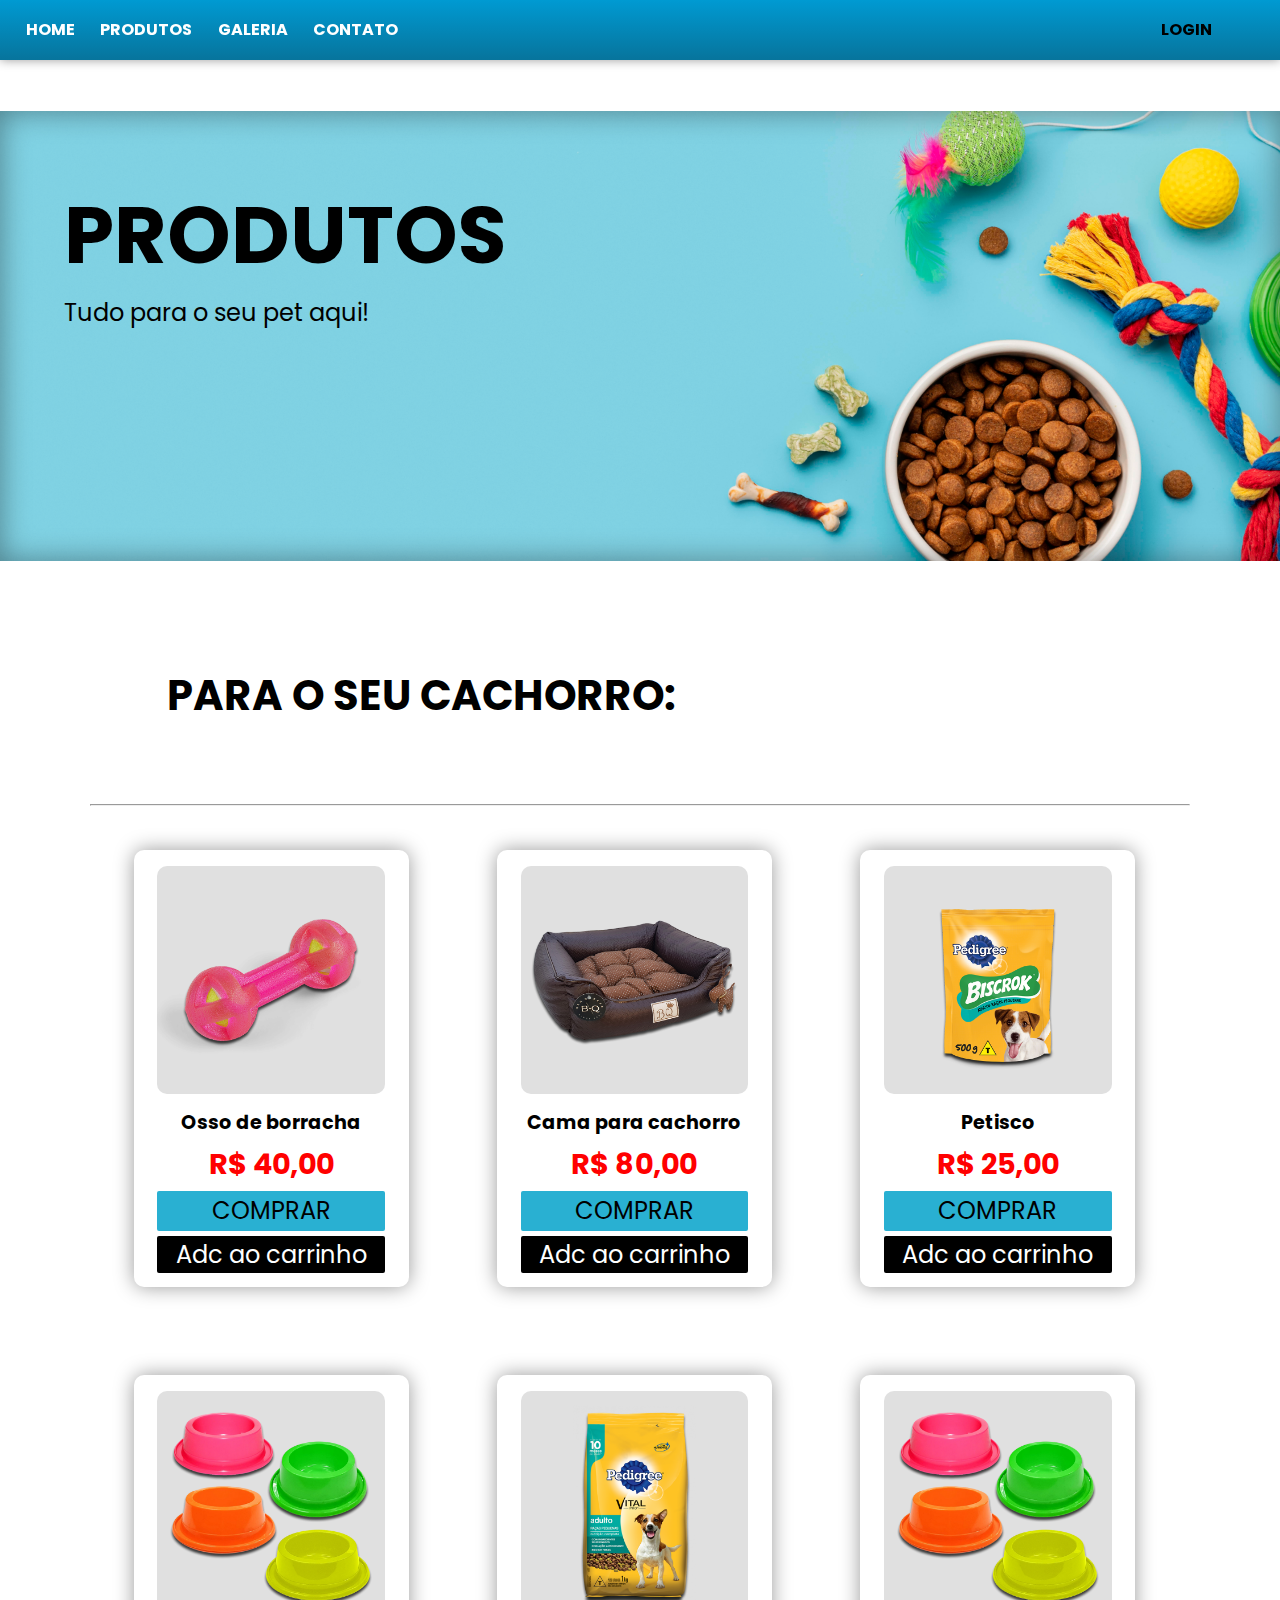
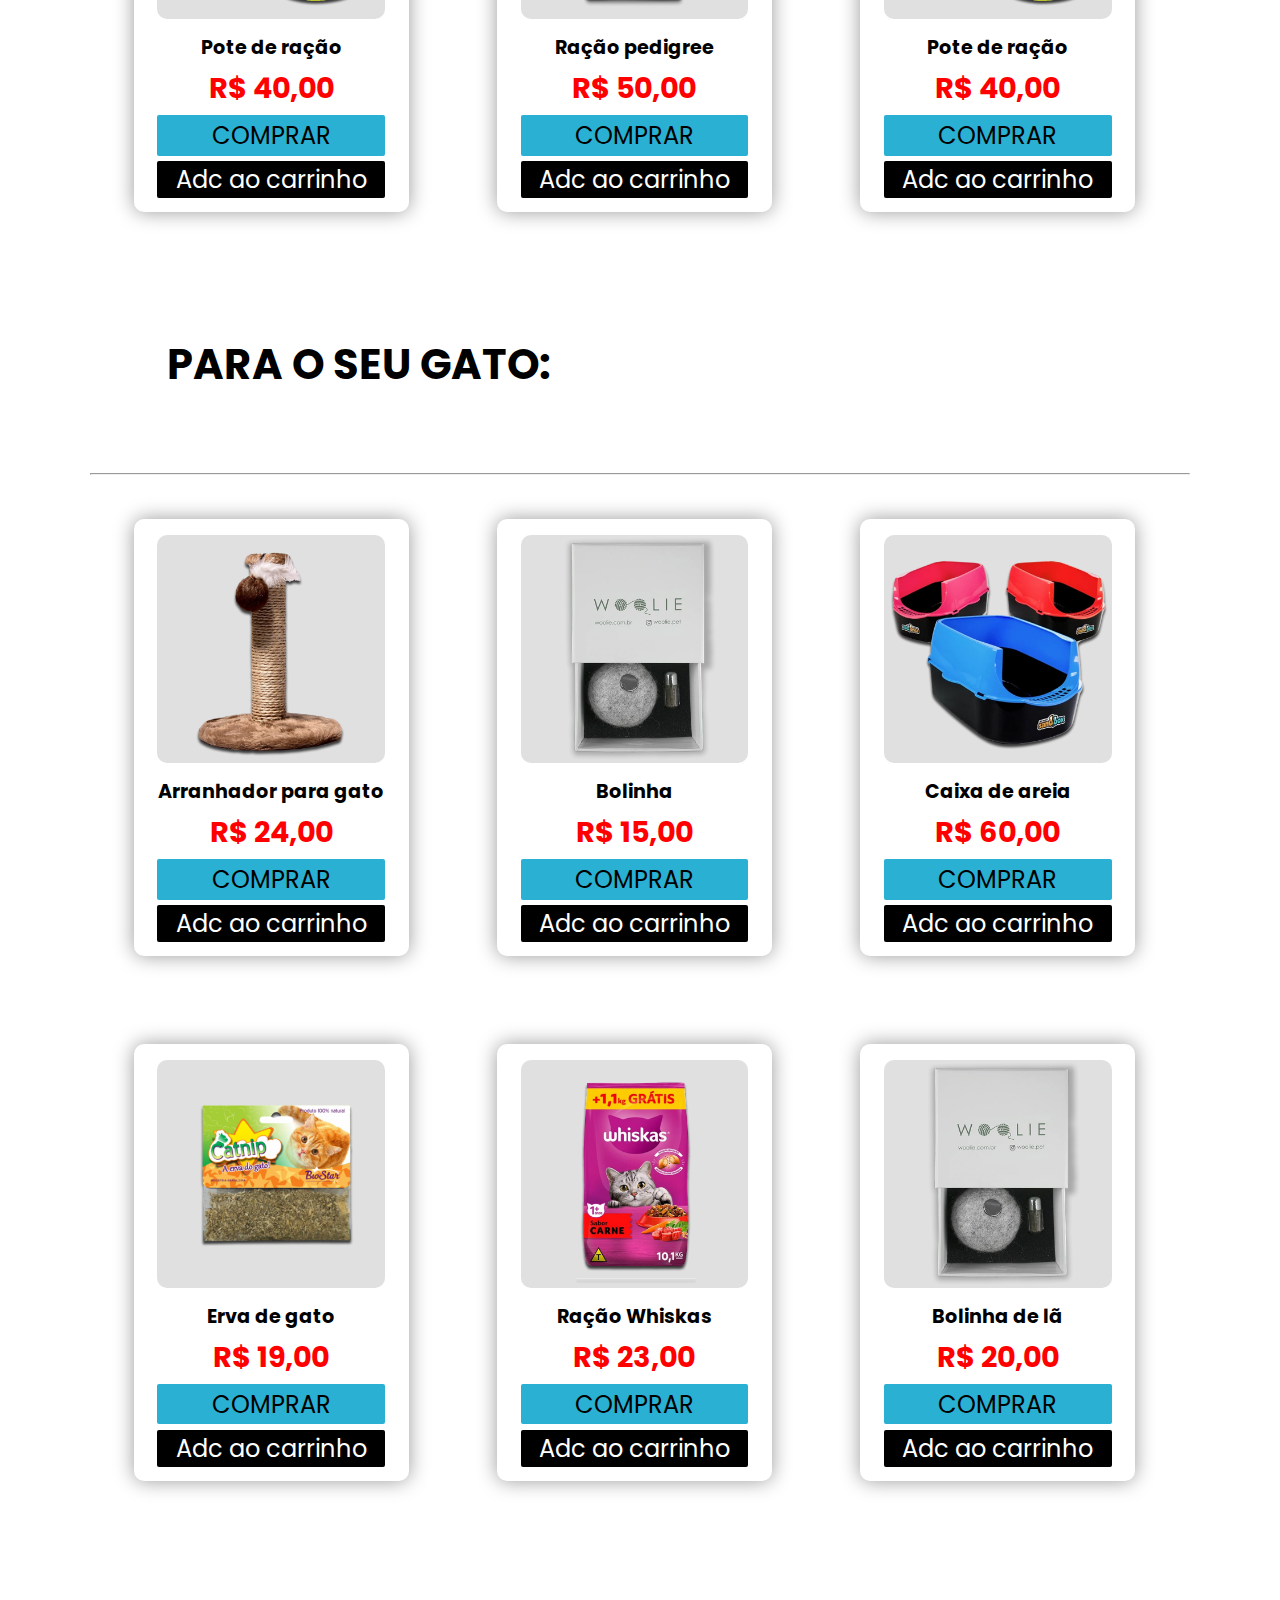
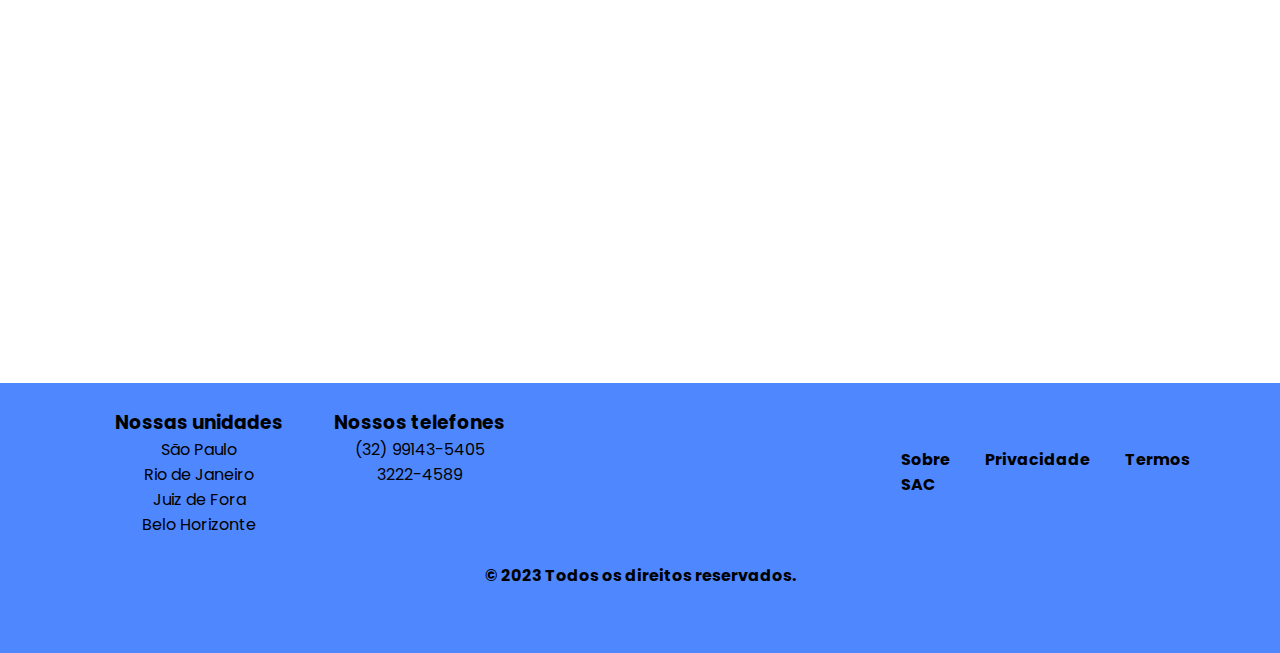
==== produtos.html @ 7c0eff30 "v3" ====
<!DOCTYPE html>
<html lang="pt-br">

<head>
    <meta charset="UTF-8" />
    <meta http-equiv="X-UA-Compatible" content="IE=edge" />
    <meta name="viewport" content="width=device-width, initial-scale=1.0" />
    <title>Pet Plus - Home</title>

    <link rel="stylesheet" href="./css/estilo.css" />

    <!--importando fontes-->
    <link rel="preconnect" href="https://fonts.googleapis.com" />
    <link rel="preconnect" href="https://fonts.gstatic.com" crossorigin />
    <link href="https://fonts.googleapis.com/css2?family=Poppins:wght@200&display=swap" rel="stylesheet" />
</head>

<body>
    <nav class="nav">
        <ul>
            <li><a href="./index.html">HOME</a></li>
            <li><a href="./produtos.html">PRODUTOS</a></li>
            <li><a href="#">GALERIA</a></li>
            <li><a href="#">CONTATO</a></li>
            <li id="login-btn"><a href="#" id="a-login">LOGIN</a></li>
        </ul>
    </nav>

    <section id="banner-2">
        <h1>PRODUTOS</h1>
        <p>Tudo para o seu pet aqui!</p>
    </section>

    <main id="produtos">
        <section id="cachorro">
            <h1>PARA O SEU CACHORRO:</h1>
            <hr>

            <div class="container">
                <img src="./img/produtos/cachorros/brinquedo-osso-borracha1.png" alt="" />
                <p class="descricao">Osso de borracha</p>
                <p class="preco">R$ 40,00</p>
                <button class="btn-comprar">COMPRAR</button> <br />
                <button class="btn-carrinho">Adc ao carrinho</button>
            </div>

            <div class="container">
                <img src="./img/produtos/cachorros/cama-de-cachorro1.png" alt="" />
                <p class="descricao">Cama para cachorro</p>
                <p class="preco">R$ 80,00</p>
                <button class="btn-comprar">COMPRAR</button>
                <button class="btn-carrinho">Adc ao carrinho</button>
            </div>

            <div class="container">
                <img src="./img/produtos/cachorros/petisco.png" alt="" />
                <p class="descricao">Petisco</p>
                <p class="preco">R$ 25,00</p>
                <button class="btn-comprar">COMPRAR</button>
                <button class="btn-carrinho">Adc ao carrinho</button>
            </div>
            <div class="container">
                <img src="./img/produtos/cachorros/pote-de-ração.png" alt="" />
                <p class="descricao">Pote de ração</p>
                <p class="preco">R$ 40,00</p>
                <button class="btn-comprar">COMPRAR</button>
                <button class="btn-carrinho">Adc ao carrinho</button>
            </div>

            <div class="container">
                <img src="./img/produtos/cachorros/ração.png" alt="" />
                <p class="descricao">Ração pedigree</p>
                <p class="preco">R$ 50,00</p>
                <button class="btn-comprar">COMPRAR</button>
                <button class="btn-carrinho">Adc ao carrinho</button>
            </div>

            <div class="container">
                <img src="./img/produtos/cachorros/pote-de-ração.png" alt="" />
                <p class="descricao">Pote de ração</p>
                <p class="preco">R$ 40,00</p>
                <button class="btn-comprar">COMPRAR</button>
                <button class="btn-carrinho">Adc ao carrinho</button>
            </div>
        </section>

        <section id="gato">
            <h1>PARA O SEU GATO: </h1>
            <hr>

            <div class="container">
                <img src="./img/produtos/gatos/arranhador-gato.png" alt="" />
                <p class="descricao">Arranhador para gato</p>
                <p class="preco">R$ 24,00</p>
                <button class="btn-comprar">COMPRAR</button>
                <button class="btn-carrinho">Adc ao carrinho</button>
            </div>

            <div class="container">
                <img src="./img/produtos/gatos/bolinha-gato.png" alt="" />
                <p class="descricao">Bolinha</p>
                <p class="preco">R$ 15,00</p>
                <button class="btn-comprar">COMPRAR</button>
                <button class="btn-carrinho">Adc ao carrinho</button>
            </div>

            <div class="container">
                <img src="./img/produtos/gatos/caixa-areia.png" alt="" />
                <p class="descricao">Caixa de areia</p>
                <p class="preco">R$ 60,00</p>
                <button class="btn-comprar">COMPRAR</button>
                <button class="btn-carrinho">Adc ao carrinho</button>
            </div>

            <div class="container">
                <img src="./img/produtos/gatos/catnip.png" alt="" />
                <p class="descricao">Erva de gato</p>
                <p class="preco">R$ 19,00</p>
                <button class="btn-comprar">COMPRAR</button>
                <button class="btn-carrinho">Adc ao carrinho</button>
            </div>

            <div class="container">
                <img src="./img/produtos/gatos/comida-gato.png" alt="" />
                <p class="descricao">Ração Whiskas</p>
                <p class="preco">R$ 23,00</p>
                <button class="btn-comprar">COMPRAR</button>
                <button class="btn-carrinho">Adc ao carrinho</button>
            </div>

            <div class="container">
                <img src="./img/produtos/gatos/bolinha-gato.png" alt="" />
                <p class="descricao">Bolinha de lã</p>
                <p class="preco">R$ 20,00</p>
                <button class="btn-comprar">COMPRAR</button>
                <button class="btn-carrinho">Adc ao carrinho</button>
            </div>
        </section>
    </main>

    <footer class="footer">
        <div class="info-1">
            <h3>Nossas unidades</h3>
            <ul>
                <li>São Paulo</li>
                <li>Rio de Janeiro</li>
                <li>Juiz de Fora</li>
                <li>Belo Horizonte</li>
            </ul>
        </div>

        <div class="info-2">
            <h3>Nossos telefones</h3>
            <ul>
                <li>(32) 99143-5405</li>
                <li>3222-4589</li>
            </ul>
        </div>

        <nav class="info-3">
            <ul>
                <li><a href="#">Sobre</a></li>
                <li><a href="#">Privacidade</a></li>
                <li><a href="#">Termos</a></li>
                <li><a href="#">SAC</a></li>
            </ul>
        </nav>
        <p>&copy; 2023 Todos os direitos reservados.</p>
    </footer>
</body>

</html>
---- css/estilo.css ----
* {
    margin: 0px;
    padding: 0px;
    font-family: 'Poppins';
}

html {
    scroll-behavior: smooth;
}

/*Customizando o scroll*/
body::-webkit-scrollbar {
    background: rgb(95, 95, 95);
    width: 10px;
}

body::-webkit-scrollbar-track {
    background: transparent;
}

body::-webkit-scrollbar-thumb {
    background-color: rgb(162, 162, 162);
    border-radius: 20px;
}

body::-webkit-scrollbar-thumb:hover {
    background-color: rgb(189, 189, 189);
}

/*inicio da minha navegação*/
.nav {
    background: linear-gradient(rgb(0, 154, 210), rgb(7, 116, 156));
    width: 100%;
    height: 60px;
    line-height: 60px;
    position: sticky;
    top: 0;
    text-align: center;
    box-shadow: 0 0 10px rgba(0, 0, 0, 0.399);
    z-index: 999;
}

.nav ul li {
    float: left;
    list-style-type: none;
    margin-left: 2%;
}

.nav ul li a {
    text-decoration: none;
    color: #ffffff;
    font-weight: bold;
    transition: all 0.3s ease;
}

.nav ul li a:hover {
    color: #000;
}

.nav ul #login-btn {
    float: right;
    margin-right: 3%;
    padding: 0 30px;
    transition: all 0.3s ease-in-out;
}

.nav ul #login-btn:hover {
    background-color: rgba(16, 84, 108, 0.254);
}

#a-login {
    color: #000;
}

#a-login:hover {
    color: #ffffff;
}

/*fim da minha navegação*/

/*Inicio da home*/
#banner {
    margin-top: 3%;
    width: 100%;
    height: 600px;
    background-image: url(../img/index/banner.png);
    background-repeat: no-repeat;
    background-position: center center;
    background-size: cover;
    box-shadow: inset 0 0 10px rgba(0, 0, 0, 0.399);
}

#home {
    width: 70%;
    height: 60vh;
    margin: 0px auto;
}

#container {
    margin: 8%;
}

#portrait {
    width: 40%;
    margin-right: 3%;
    border-radius: 10px;
    float: left;
    box-shadow: 0 0 10px rgba(0, 0, 0, 0.399);
}

#texto {
    margin-left: 2%;
    text-align: center;
    width: 100%;
    height: auto;
    font-size: .9em;
    font-weight: bold;
}

#titulo {
    text-align: center;
    margin-bottom: 3%;
    font-size: 2em;
}

#sobre-produtos {
    background-image: url(../img/index/banner2.png);
    width: 100%;
    height: 130vh;
    padding-top: 5%;
    background-position: center center;
    background-size: cover;
    background-repeat: no-repeat;
    box-shadow: inset 0 0 20px rgba(0, 0, 0, 0.399);
    transition: all 0.5s ease-in-out;
}

#sobre-artigo {
    background-color: rgba(240, 248, 255, 0.66);
    width: 50%;
    height: auto;
    margin: 7%;
    padding: 2%;
    border-radius: 20px;
    font-weight: bold;
    box-shadow: 0 0 50px rgba(0, 0, 0, 0.399);
}

#sobre-artigo h2 {
    text-align: center;
    padding: 2%;
}

#btn {
    display: inline-block;
    text-align: center;
    margin: 4%;
    width: 50%;
    height: 10vh;
    line-height: 10vh;
    text-decoration: none;
    border-radius: 30px;
    border: none;
    font-size: 2em;
    font-weight: bold;
    background-color: #1993b2;
    color: #ffffff;
    transition: all 0.3s ease;
    cursor: pointer;
}

#btn:hover {
    transform: scale(1.1);
    background-color: #29b0d2;
    box-shadow: 0 0 30px rgba(0, 0, 0, 0.399);
}

/*Fim da home*/

/*Footer*/
.footer {
    margin-top: 4%;
    width: 100%;
    height: 30vh;
    background-color: #4f87ff;
    clear: both;
}

.footer p {
    clear: both;
    margin: 2%;
    text-align: center;
    font-weight: bold;
}

.info-1 {
    float: left;
    margin: 2%;
    margin-left: 9%;
}

.info-1 ul li {
    list-style-type: none;
    text-align: center;
}

.info-2 {
    float: left;
    margin: 2%;
}

.info-2 ul li {
    list-style-type: none;
    text-align: center;
}

.info-3 {
    float: right;
    margin: 2%;
    margin-top: 5%;
    width: 30%;
}

.info-3 ul li {
    list-style-type: none;
    margin-left: 8%;
    display: inline-block;
}

.info-3 ul li a {
    text-decoration: none;
    color: #000000;
    font-weight: bold;
    transition: all 0.2s ease;
}

.info-3 ul li a:hover {
    border-bottom: 1px solid #000;
}

/*Fim do footer*/


/*PRODUTOS*/
.container {
    width: 25%;
    text-align: center;
    box-shadow: 0 0 20px rgba(0, 0, 0, 0.399);
    float: left;
    margin: 4%;
    padding: 1%;
    box-sizing: border-box;
    border-radius: 10px;
    transition: all 0.4s ease;
}

.container:hover {
    transform: scale(1.1);
}

.container p {
    font-weight: bold;
    padding: 1%;
}

.descricao {
    font-size: 1.2em;
}

.preco {
    color: red;
    font-size: 1.8em;
}

.btn-comprar {
    display: inline-block;
    margin: 1%;
    cursor: pointer;
    background-color: #29b0d2;
    border: none;
    font-size: 1.5em;
    border-radius: 2px;
    width: 90%;
    padding: 1%;
    transition: all 0.3s ease;
}

.btn-comprar:hover {
    background-color: #2cb3d5a8;
}

.btn-carrinho {
    display: inline-block;
    margin: 1%;
    cursor: pointer;
    background-color: #000;
    color: #ffffff;
    font-size: 1.5em;
    border-radius: 2px;
    border: none;
    width: 90%;
    padding: .5%;
    transition: all 0.3s ease;
}

.btn-carrinho:hover {
    background-color: #000000d6;
}

#produtos {
    width: 90%;
    height: auto;
    margin: 0px auto;
    padding: 2%;
    box-sizing: border-box;
}

#produtos h1 {
    font-size: 2.6em;
    padding: 7%;
}

#banner-2 {
    background-image: url('../img/index/banner2.png');
    width: 100%;
    height: calc(100vh / 2);
    background-size: cover;
    margin-top: 4%;
    padding: 5%;
    box-sizing: border-box;
    box-shadow: inset 0 0 30px rgba(0, 0, 0, 0.399);
}

#banner-2 h1 {
    font-size: 5em;
    text-align: left;
}

#banner-2 p {
    font-size: 1.5em;
}

#produtos img {
    width: 90%;
    height: auto;
    margin: 2%;
    border-radius: 10px;
    background-color: #e0e0e0;
}

#gato {
    height: 300vh;
}

#gato h1 {
    clear: both;
    font-size: 2.6em;
    margin-top: 5%;
}


/*FIM DE PRODUTOS*/
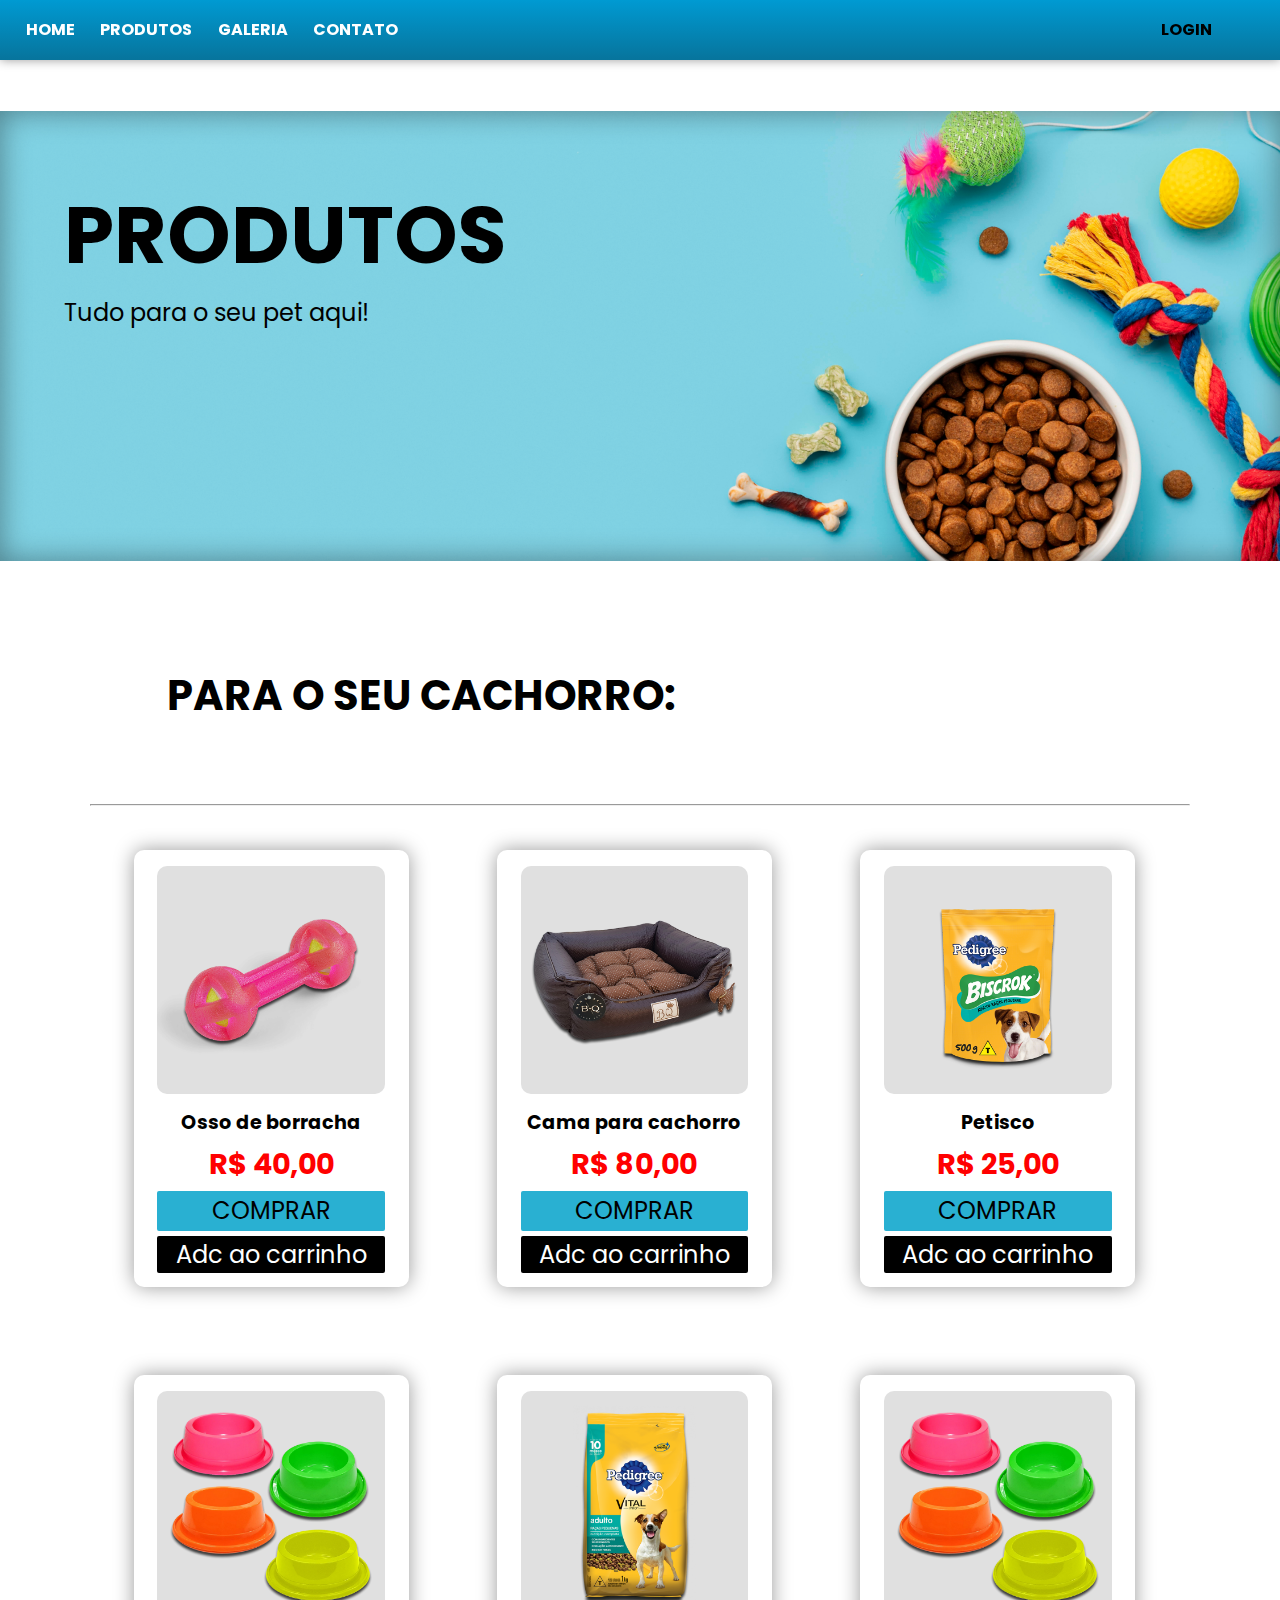
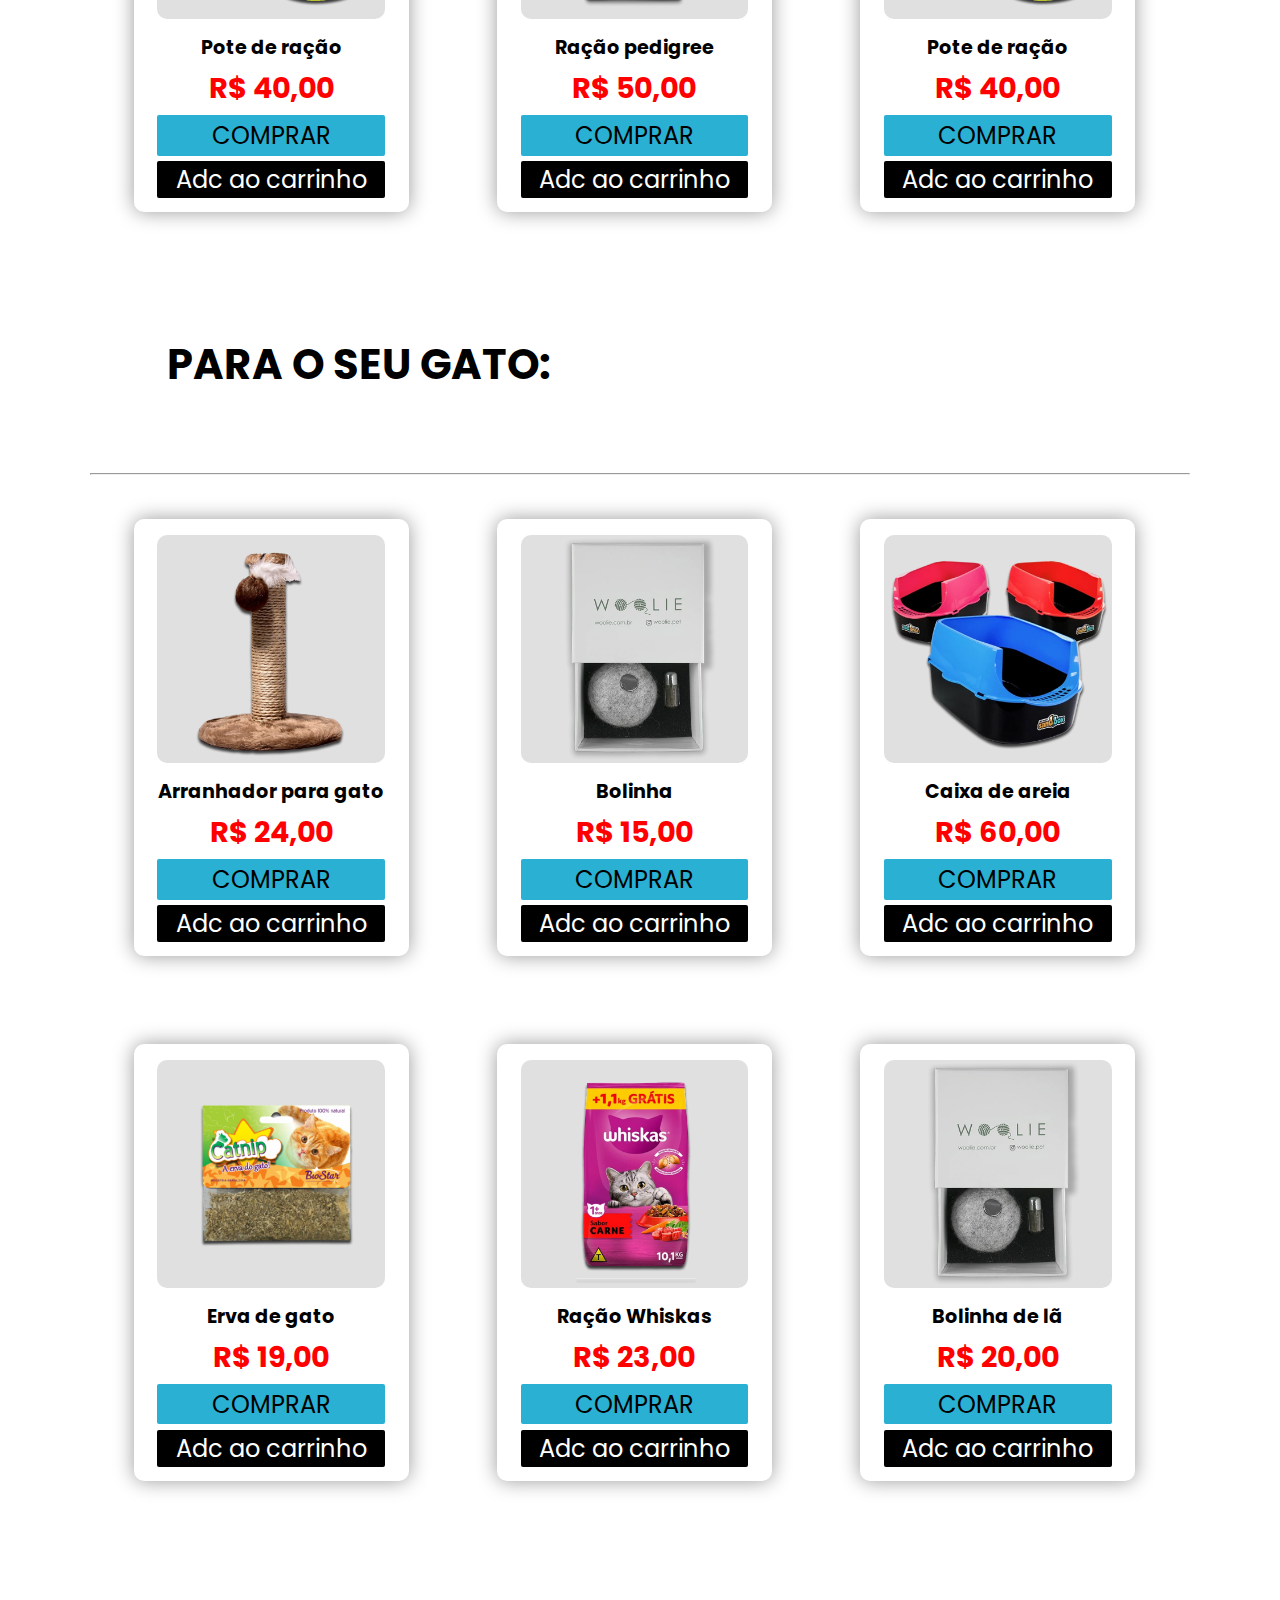
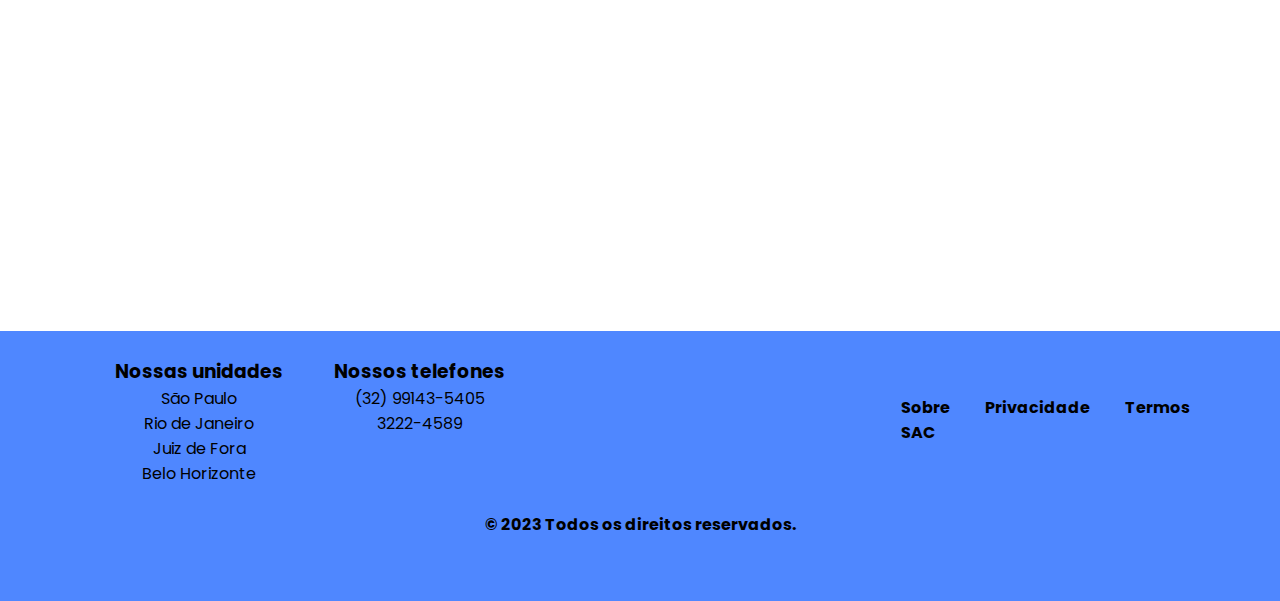
==== commit 66545618: "v5" ====
--- a/produtos.html
+++ b/produtos.html
@@ -5,7 +5,7 @@
     <meta charset="UTF-8" />
     <meta http-equiv="X-UA-Compatible" content="IE=edge" />
     <meta name="viewport" content="width=device-width, initial-scale=1.0" />
-    <title>Pet Plus - Home</title>
+    <title>Pet Plus - Produtos</title>
 
     <link rel="stylesheet" href="./css/estilo.css" />
 
@@ -20,9 +20,9 @@
         <ul>
             <li><a href="./index.html">HOME</a></li>
             <li><a href="./produtos.html">PRODUTOS</a></li>
-            <li><a href="#">GALERIA</a></li>
-            <li><a href="#">CONTATO</a></li>
-            <li id="login-btn"><a href="#" id="a-login">LOGIN</a></li>
+            <li><a href="./galeria.html">GALERIA</a></li>
+            <li><a href="./contato.html">CONTATO</a></li>
+            <li id="login-btn"><a href="./login.html" id="a-login">LOGIN</a></li>
         </ul>
     </nav>
 
--- a/css/estilo.css
+++ b/css/estilo.css
@@ -179,7 +179,6 @@
 
 /*Footer*/
 .footer {
-    margin-top: 4%;
     width: 100%;
     height: 30vh;
     background-color: #4f87ff;
@@ -360,3 +359,171 @@
 
 
 /*FIM DE PRODUTOS*/
+
+/*INICIO DE GALERIA*/
+
+.fotos {
+    width: 40%;
+    height: auto;
+    margin: 2%;
+    border-radius: 2px;
+}
+
+.fotos-container {
+    width: 70%;
+    height: auto;
+    margin: 0px auto;
+}
+
+#banner-galeria {
+    background-image: url(../img/galeria/banner.jpg);
+    width: 100%;
+    height: 90vh;
+    background-size: cover;
+    box-shadow: inset 0 0 30px rgba(0, 0, 0, 0.399);
+}
+
+#banner-galeria h1 {
+    float: right;
+    font-size: 5em;
+    margin-right: 8%;
+    margin-top: 8%;
+}
+
+#banner-galeria p {
+    clear: both;
+    float: right;
+    font-size: 1.3em;
+    margin-right: 8%;
+}
+
+#galeria {
+    width: 90%;
+    margin: 0px auto;
+    height: auto;
+}
+
+#galeria h1 {
+    padding: 4%;
+}
+/*FIM DE GALERIA*/
+
+/*INICIO DE LOGIN*/
+#login {
+    width: 100%;
+    height: 100vh;
+    background-image: url('../img/login/fundo.png');
+    background-size: cover;
+    padding: 10%;
+    box-sizing: border-box;
+}
+
+#login-caixa {
+    background-color: #ffffff6d;
+    width: 40%;
+    height: auto;
+    padding: 2%;
+    margin: 0px auto;
+    border-radius: 20px;
+    box-shadow: 0 0 30px rgba(0, 0, 0, 0.399);
+}
+
+#login #login-caixa h1 {
+    padding: 2%;
+    text-align: center;
+    font-size: 2rem;
+}
+
+#rotulo {
+    text-align: center;
+    display: block;
+    padding-top: 2%;
+    width: 100%;
+    font-weight: bold;
+    font-size: 1.3rem;
+}
+
+#input {
+    display: block;
+    width: 40%;
+    height: 3vh;
+    margin: 0px auto;
+    margin-top: 2%;
+    font-size: 1.3em;
+    border: none;
+    padding: 1%;
+}
+
+#btn-login {
+    display: block;
+    margin: 0px auto;
+    width: 40%;
+    height: 5vh;
+    margin-top: 10%;
+    font-weight: bold;
+    font-size: 1.5rem;
+    background-color: #1993b2;
+    border: none;
+    border-radius: 20px;
+    transition: all 0.3s ease;
+    cursor: pointer;
+}
+
+#btn-login:hover {
+    transform: scale(1.1);
+    background-color: #52b5cd;
+    box-shadow: 0 0 30px rgba(0, 0, 0, 0.399);
+}
+/*FIM DE LOGIN*/
+
+/*INICIO DE CONTATO*/
+#banner-contato {
+    background-color: #29b0d2;
+    width: 100%;
+    height: 30vh;
+    line-height: 30vh;
+    font-size: 2.5rem;
+    box-shadow: inset 0 0 30px rgba(0, 0, 0, 0.399);
+    text-align: center;
+}
+
+#contato {
+    width: 80%;
+    height: 90vh;
+    margin: 0px auto;
+}
+
+#contato input {
+    width: 40%;
+    margin: 0px auto;
+    display: block;
+}
+
+#contato input[type='submit'] {
+    width: 10%;
+    margin-bottom: 2%;
+    text-align: center;
+    display: block;
+}
+
+#contato input[type='reset'] {
+    width: 10%;
+    margin-bottom: 2%;
+    text-align: center;
+    display: block;
+}
+
+#contato label {
+    display: block;
+    width: 100%;
+    text-align: center;
+    margin-top: 2%;
+}
+
+textarea {
+    width: 30%;
+    display: block;
+    margin: 0px auto;
+    margin-bottom: 2%;
+}
+/*FIM DE CONTATO*/
